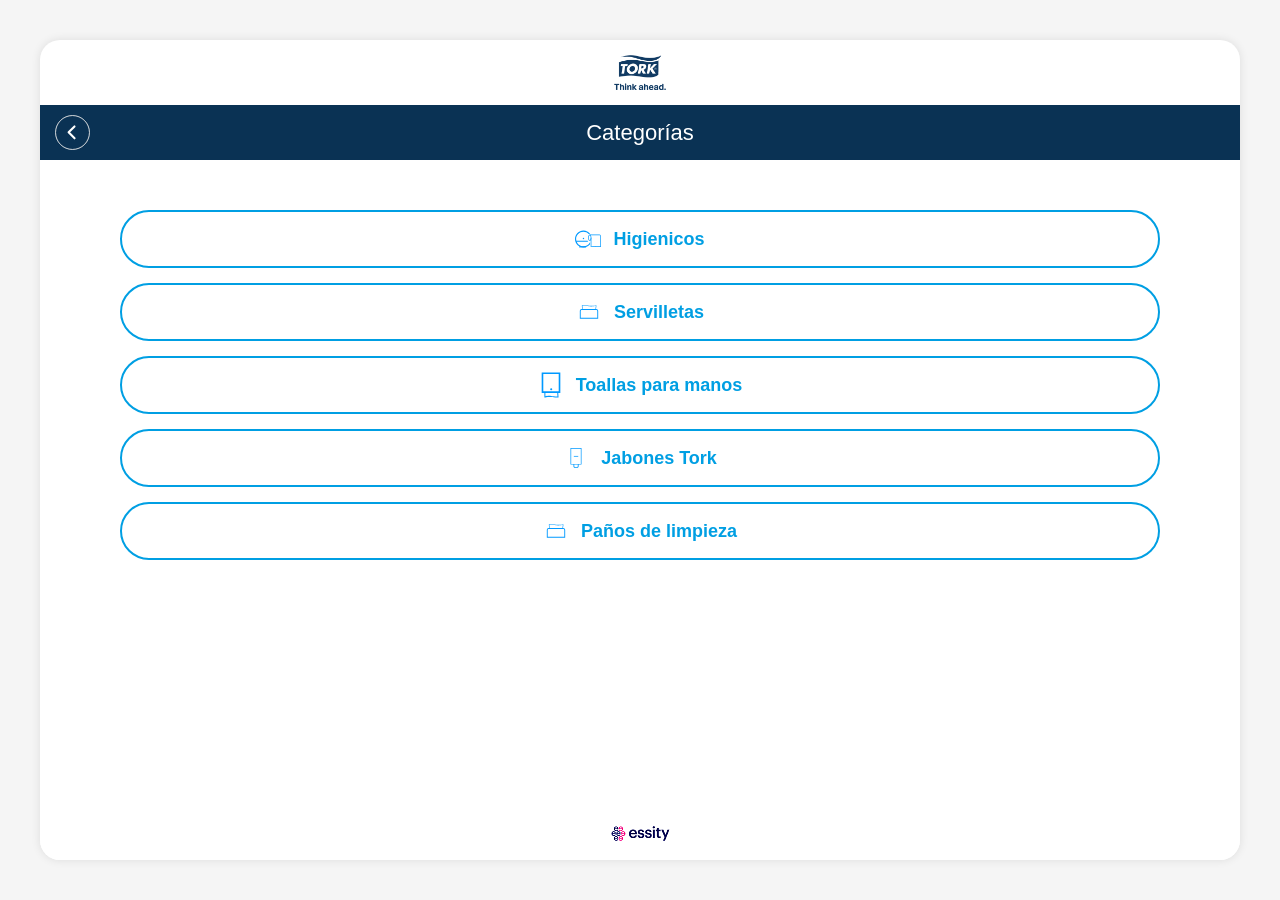
==== categorias.html @ 6666c170 "parte 1 terminado" ====
<!DOCTYPE html>
<html lang="es">
<head>
    <meta charset="UTF-8">
    <meta name="viewport" content="width=device-width, initial-scale=1.0">
    <title>Tork - Categorías</title>
    <link rel="stylesheet" href="css/style.css">
    <link rel="stylesheet" href="https://cdnjs.cloudflare.com/ajax/libs/font-awesome/6.4.0/css/all.min.css">
</head>
<body>
    <div class="app-container">
        <header class="main-header">
            <img src="public/assets/logos/logo.png" alt="Logo de Tork" class="logo-image">
        </header>
        <nav class="top-nav">
            <a href="index.html" class="back-button">
                <img src="public/assets/icon/boton regresar blanco.svg" alt="Regresar" class="fab-icon-img">
            </a>
            <h1 class="nav-title">Categorías</h1>
        </nav>
        <main class="content">
            <div id="categories-grid" class="category-buttons">
                <!-- Contenido generado por JS -->
            </div>
        </main>
        <footer class="main-footer">
            <img src="public/assets/logos/logo-essity.png" alt="Logo de Essity" class="essity-logo-image">
        </footer>
    </div>

    <script src="js/common.js"></script>
    <script>
        fetch('public/catalog.json')
            .then(res => res.json())
            .then(data => {
                const grid = document.getElementById('categories-grid');
                data.categorias.forEach(cat => {
                    const card = document.createElement('a');
                    card.href = `productos.html?cat=${cat.id}`;
                    card.className = "btn btn-outline";
                    card.innerHTML = `
                        <img src="${cat.thumbnail || 'public/assets/images/placeholder.jpg'}" class="fab-icon-img" style="border-radius: 4px;" onerror="this.src='public/assets/images/placeholder.jpg'">
                        <span>${cat.nombre}</span>
                    `;
                    grid.appendChild(card);
                });
            });
    </script>
</body>
</html>
---- css/style.css ----
:root {
    --primary-blue: #009FE3;
    --dark-blue: #0A3254;
    --text-blue: #0f4b81;
    --white: #ffffff;
    --border-gray: #e0e0e0;
    --font-stack: 'Roboto', sans-serif;
}

* {
    box-sizing: border-box;
    margin: 0;
    padding: 0;
}

a {
    text-decoration: none;
}

body {
    font-family: var(--font-stack);
    background-color: #f5f5f5; /* Light background for the outer area if viewed on desktop */
    display: flex;
    justify-content: center;
}

.app-container {
    width: 100%;
    max-width: 1200px;
    background-color: var(--white);
    min-height: 100vh;
    box-shadow: 0 0 10px rgba(0,0,0,0.1);
    position: relative;
    padding-bottom: 60px; /* Space for footer */
}

@media (min-width: 1200px) {
    body {
        padding: 40px 0;
    }
    .app-container {
        min-height: calc(100vh - 80px);
        border-radius: 20px;
        overflow: hidden;
    }
}

/* Header (Logo) */
.main-header {
    text-align: center;
    padding: 15px 0;
    display: flex;
    flex-direction: column;
    align-items: center;
}

.logo-text {
    font-size: 24px;
    font-weight: 900;
    color: var(--dark-blue);
    letter-spacing: 1px;
    border-top: 3px solid var(--dark-blue);
    border-bottom: 3px solid var(--dark-blue);
    padding: 0 5px;
    line-height: 1;
    margin-bottom: 4px;
}

.logo-subtext {
    font-size: 10px;
    color: var(--dark-blue);
    font-weight: 700;
}

.logo-image {
    height: 35px;
    width: auto;
}

/* Navigation Bar */
.top-nav {
    background-color: var(--dark-blue);
    color: var(--white);
    display: flex;
    align-items: center;
    padding: 10px 15px;
    position: sticky;
    top: 0;
    z-index: 1000;
}

.back-button {
    background: none;
    border: none;
    color: var(--white);
    font-size: 22px;
    cursor: pointer;
    width: 35px;
    height: 35px;
    display: flex;
    align-items: center;
    justify-content: center;
}

.back-button .fab-icon-img {
    width: 35px;
    height: 35px;
}

.nav-title {
    flex-grow: 1;
    text-align: center;
    font-size: 18px;
    font-weight: 500;
    transform: translateX(-17.5px); /* Ajustado para el nuevo tamaño del icono de 35px */
}

/* Main Content */
.content {
    padding: 20px 25px;
}

.product-title {
    color: var(--text-blue);
    font-size: 20px;
    text-align: center;
    font-weight: 700;
    margin-bottom: 15px;
    line-height: 1.3;
}

.content-fade {
    animation: fadeIn 0.5s ease;
}

@keyframes fadeIn {
    from { opacity: 0; transform: translateY(5px); }
    to { opacity: 1; transform: translateY(0); }
}

/* Loading Spinner */
.loading-spinner {
    width: 50px;
    height: 50px;
    border: 4px solid rgba(0, 159, 227, 0.1);
    border-top: 4px solid var(--primary-blue);
    border-radius: 50%;
    animation: spin 1s linear infinite;
    position: absolute;
    top: 50%;
    left: 50%;
    transform: translate(-50%, -50%);
    z-index: 10;
}

.spinner-small {
    width: 24px;
    height: 24px;
    border-width: 3px;
}

@keyframes spin {
    0% { transform: translate(-50%, -50%) rotate(0deg); }
    100% { transform: translate(-50%, -50%) rotate(360deg); }
}

.loader-container {
    position: absolute;
    top: 0;
    left: 0;
    width: 100%;
    height: 100%;
    background-color: rgba(255, 255, 255, 0.7);
    display: flex;
    align-items: center;
    justify-content: center;
    z-index: 5;
    transition: opacity 0.3s ease, visibility 0.3s ease;
}

.loader-container.hidden {
    opacity: 0;
    visibility: hidden;
    pointer-events: none;
}

.image-wrapper {
    position: relative;
    width: 100%;
    height: 100%;
    display: flex;
    align-items: center;
    justify-content: center;
    overflow: hidden;
}

/* Product Image Section */
.product-image-container {
    position: relative;
    text-align: center;
    margin-bottom: 0px;
}

.product-image {
    width: 100%;
    max-width: 100%;
    height: 280px;
    object-fit: contain;
    --poster-color: transparent;
}

#product-viewer::part(default-progress-bar),
#product-viewer::part(default-ar-button) {
    display: none;
}

/* Dynamic Technical Dimensions */
.dot {
    display: none;
}

.dim {
    background: #fff;
    border-radius: 4px;
    border: none;
    box-sizing: border-box;
    box-shadow: 0 2px 4px rgba(0, 0, 0, 0.25);
    color: rgba(0, 0, 0, 0.8);
    display: block;
    font-family: 'Roboto', sans-serif;
    font-size: 1em;
    font-weight: 700;
    max-width: 128px;
    overflow-wrap: break-word;
    padding: 0.5em 1em;
    position: absolute;
    width: max-content;
    height: max-content;
    transform: translate3d(-50%, -50%, 0);
    pointer-events: none;
    --min-hotspot-opacity: 0;
}

@media only screen and (max-width: 800px) {
    .dim {
        font-size: 3vw;
    }
}

.dimensionLineContainer {
    pointer-events: none;
    display: block;
    position: absolute;
    top: 0;
    left: 0;
    width: 100%;
    height: 100%;
    z-index: 1;
}

.dimensionLine {
    stroke: #00b4ff;
    stroke-width: 2;
    stroke-dasharray: 4;
}

.hide {
    display: none !important;
}

:not(:defined)>* {
    display: none;
}


/* Dimension Hotspots & Lines */
.dimension-hotspot {
    display: flex;
    align-items: center;
    justify-content: center;
    background: transparent;
    border: none;
    padding: 0;
    pointer-events: none;
    transition: opacity 0.3s, visibility 0.3s;
    user-select: none;
}

.dimension-hotspot span {
    background: #fff;
    border-radius: 4px;
    border: 1px solid #ddd;
    box-shadow: 0 4px 8px rgba(0,0,0,0.15);
    color: #333;
    font-family: 'Roboto', sans-serif;
    font-size: 12px;
    font-weight: 700;
    padding: 5px 10px;
    white-space: nowrap;
    position: relative;
    z-index: 2;
}

/* Technical Dashed Lines */
.dimension-hotspot::after {
    content: '';
    position: absolute;
    border: 1px dashed #00b4ff;
    z-index: 1;
}

/* Specific line orientations and lengths to "connect" them visually */
button[slot="hotspot-height"]::after {
    height: 200px;
    width: 0;
    left: 50%;
    top: 50%;
    transform: translate(-50%, -50%);
}

button[slot="hotspot-width"]::after {
    width: 180px;
    height: 0;
    top: 50%;
    left: 50%;
    transform: translate(-50%, -50%);
}

button[slot="hotspot-depth"]::after {
    width: 140px;
    height: 0;
    top: 50%;
    left: 50%;
    transform: translate(-50%, -50%) rotate(45deg);
}

.dimension-hotspot.hidden {
    opacity: 0;
    visibility: hidden;
}


.fab-container {
    position: absolute;
    right: 0;
    top: 50%;
    transform: translateY(-50%);
    display: flex;
    flex-direction: column;
    align-items: center;
    z-index: 10;
}

.fab-menu {
    display: flex;
    flex-direction: column;
    align-items: center;
    gap: 15px;
    opacity: 0;
    visibility: hidden;
    max-height: 0;
    overflow: hidden;
    margin-bottom: 0;
    transition: all 0.3s ease;
    pointer-events: none;
    padding: 0 10px; /* Space so button shadows don't clip */
}

.fab-menu.expanded {
    opacity: 1;
    visibility: visible;
    max-height: 400px;
    margin-bottom: 15px;
    pointer-events: auto;
    padding: 10px 10px 0;
}

.menu-level {
    display: flex;
    flex-direction: column;
    align-items: center;
    gap: 15px;
    width: 100%;
}

.menu-level.hidden {
    display: none;
}

/* Measures Mode: Hide everything except the Medidas button itself */
.fab-container.measures-mode .fab-item:not(:has(#btn-medidas)),
.fab-container.measures-mode .add-button,
.fab-container.measures-mode .fab-main-label {
    display: none !important;
}

.fab-item {
    display: flex;
    flex-direction: column;
    align-items: center;
}

.fab-action {
    background-color: var(--primary-blue);
    color: var(--white);
    width: 45px;
    height: 45px;
    border-radius: 50%;
    border: none;
    font-size: 26px;
    display: flex;
    align-items: center;
    justify-content: center;
    cursor: pointer;
    box-shadow: 0 2px 5px rgba(0,0,0,0.2);
    transition: transform 0.2s, background-color 0.2s;
}

.fab-action:active {
    transform: scale(0.95);
}

.fab-icon-img {
    width: 26px;
    height: 26px;
    object-fit: contain;
}

.fab-env-thumb {
    padding: 0;
    overflow: hidden;
    border: 3px solid var(--primary-blue);
    background-color: transparent;
    transition: all 0.3s ease;
    box-shadow: 0 4px 10px rgba(0,0,0,0.1);
}

.fab-env-thumb.active {
    background-color: var(--primary-blue);
    border: none;
    box-shadow: 0 6px 15px rgba(0,0,0,0.1);
}

.fab-env-thumb.active .env-thumb-img {
    opacity: 0;
}

.env-thumb-img {
    width: 100%;
    height: 100%;
    object-fit: cover;
    transition: opacity 0.3s ease;
}

.fab-label {
    color: var(--primary-blue);
    font-size: 11px;
    font-weight: 500;
    margin-top: 4px;
}

.add-button {
    background-color: var(--primary-blue);
    color: var(--white);
    width: 45px;
    height: 45px;
    border-radius: 50%;
    border: none;
    display: grid !important;
    place-items: center !important;
    position: relative;
    padding: 0 !important;
    cursor: pointer;
    box-shadow: 0 2px 5px rgba(0,0,0,0.2);
    transition: all 0.3s ease;
}

.add-button i,
.add-button img {
    grid-area: 1 / 1;
    margin: 0 !important;
    display: block;
}

.add-button i {
    font-size: 26px;
    line-height: 1;
}

.add-button img {
    width: 26px;
    height: 26px;
    object-fit: contain;
    /* This filter converts the white stroke of cruz.svg to the primary blue #009FE3 */
    filter: brightness(0) saturate(100%) invert(48%) sepia(93%) saturate(2500%) hue-rotate(170deg) brightness(90%) contrast(100%);
}

.add-button.expanded {
    background-color: var(--white);
    color: var(--primary-blue);
    border: 1px solid var(--primary-blue);
    box-shadow: none;
}

.fab-main-label {
    color: var(--primary-blue);
    font-size: 11px;
    font-weight: 500;
    margin-top: 4px;
}

/* Product Details */
.product-details {
    display: flex;
    flex-direction: column;
    align-items: center;
    padding-top: 15px;
}

.traffic-info {
    display: flex;
    align-items: center;
    gap: 8px;
    color: var(--text-blue);
    font-size: 16px;
    margin-bottom: 15px;
}

.traffic-info i,
.traffic-icon-img {
    width: 26px;
    height: 26px;
    font-size: 26px;
    color: var(--primary-blue);
    object-fit: contain;
}

.separator {
    width: 100%;
    border: none;
    border-top: 1px dotted #ccc;
    margin-bottom: 15px;
}

.description {
    text-align: left;
    color: var(--text-blue);
    font-size: 14px;
    line-height: 1.4;
    margin-bottom: 25px;
}

/* Product Options */
.options-section {
    width: 100%;
    margin-bottom: 25px;
}

.section-title {
    color: var(--dark-blue);
    font-size: 15px;
    font-weight: 700;
    margin-bottom: 12px;
    text-align: left;
}

.color-options,
.design-thumbnails {
    display: flex;
    gap: 15px;
}

.color-btn {
    background: none;
    border: none;
    display: flex;
    flex-direction: column;
    align-items: center;
    cursor: pointer;
}

.color-circle {
    width: 45px;
    height: 45px;
    border-radius: 50%;
    border: 1px solid #ccc;
    display: flex;
    align-items: center;
    justify-content: center;
    margin-bottom: 4px;
    transition: all 0.2s ease;
}

.color-btn.active .color-circle {
    border: 2px solid var(--dark-blue);
}

.color-circle::before {
    content: '';
    width: 35px;
    height: 35px;
    border-radius: 50%;
}

.white-color::before {
    background-color: #fff;
    border: 1px solid #eee;
}

.black-color::before {
    background-color: #111;
}

.steel-color::before {
    background-color: #8E8E8E;
}

.color-label {
    font-size: 12px;
    color: var(--dark-blue);
    font-weight: 500;
}

.thumb-btn {
    background: none;
    border: 1px solid #ccc;
    border-radius: 12px;
    padding: 3px;
    cursor: pointer;
    transition: all 0.2s;
}

.thumb-btn.active {
    border: 2px solid var(--dark-blue);
    padding: 2px;
}

.mock-thumb {
    width: 60px;
    height: 60px;
    border-radius: 8px;
    background-color: #f9f9f9;
    display: flex;
    align-items: center;
    justify-content: center;
    color: #ccc;
    font-size: 31px;
    overflow: hidden; /* Added to ensure image doesn't bleed out */
}

.mock-thumb img {
    width: 100%;
    height: 100%;
    object-fit: cover;
}

.details-section {
    width: 100%;
    margin-top: 15px;
    text-align: left;
}

/* Action Buttons */
.action-buttons,
.category-buttons {
    width: 100%;
    display: flex;
    flex-direction: column;
    gap: 15px;
}

.btn {
    width: 100%;
    padding: 14px 20px;
    border-radius: 30px;
    font-size: 18px;
    font-weight: 700;
    cursor: pointer;
    display: flex;
    align-items: center;
    justify-content: center;
    gap: 12px;
    transition: background-color 0.2s, transform 0.1s;
    text-decoration: none;
}

.btn:active {
    transform: scale(0.98);
}

.btn:disabled {
    opacity: 0.6;
    cursor: not-allowed;
    pointer-events: auto; /* Permite que el hover funcione */
    background-color: #f0f0f0 !important;
    border-color: #ccc !important;
    color: #888 !important;
}

.btn:disabled img {
    filter: grayscale(1) brightness(0.8);
}

.btn-outline {
    background-color: transparent;
    border: 2px solid var(--primary-blue);
    color: var(--primary-blue);
}
/* Tooltip rápido para botón desactivado */
#btn-ar[data-tooltip]:disabled {
    position: relative;
}

#btn-ar[data-tooltip]:disabled:hover::after {
    content: attr(data-tooltip); /* Usamos el atributo data-tooltip */
    position: absolute;
    bottom: calc(100% + 15px);
    left: 50%;
    transform: translateX(-50%);
    background: var(--dark-blue);
    color: var(--white);
    padding: 10px 14px;
    border-radius: 10px;
    font-size: 14px;
    line-height: 1.2;
    font-weight: 500;
    text-align: center;
    width: max-content;
    max-width: 250px;
    white-space: normal;
    box-shadow: 0 4px 15px rgba(0,0,0,0.2);
    z-index: 20000;
    pointer-events: none;
    opacity: 0;
    animation: fadeInFast 0.2s forwards;
}

/* Pequeña flecha para el tooltip */
#btn-ar[data-tooltip]:disabled:hover::before {
    content: '';
    position: absolute;
    bottom: calc(100% + 5px);
    left: 50%;
    transform: translateX(-50%);
    border: 8px solid transparent;
    border-top-color: var(--dark-blue);
    z-index: 20000;
    pointer-events: none;
    opacity: 0;
    animation: fadeInFast 0.2s forwards;
}

@keyframes fadeInFast {
    to { opacity: 1; }
}








.btn-outline .fab-icon-img {
    width: 26px;
    height: 26px;
}

.btn-primary {
    background-color: var(--primary-blue);
    border: 2px solid var(--primary-blue);
    color: var(--white);
}

.btn-primary .fab-icon-img {
    width: 26px;
    height: 26px;
}

/* Footer */
.main-footer {
    position: absolute;
    bottom: 0;
    width: 100%;
    text-align: center;
    padding: 15px 0;
    background-color: var(--white);
}

.footer-logo {
    display: flex;
    align-items: center;
    justify-content: center;
    gap: 5px;
}

.essity-dots {
    display: flex;
    flex-wrap: wrap;
    width: 16px;
    height: 16px;
    justify-content: center;
    align-items: center;
    position: relative;
    transform: rotate(45deg);
}

.dot {
    width: 6px;
    height: 6px;
    border-radius: 50%;
    position: absolute;
}

.dot.d1 {
    background-color: #D22630;
    top: 0;
    left: 0;
}

.dot.d2 {
    background-color: #00A6CE;
    top: 0;
    right: 0;
}

.dot.d3 {
    background-color: #002A5C;
    bottom: 0;
    left: 0;
}

.essity-text {
    font-weight: 900;
    font-size: 20px;
    color: var(--dark-blue);
    letter-spacing: -1px;
}

.essity-logo-image {
    height: 15px;
    width: auto;
}

/* Responsive Desktop Styles */
@media (min-width: 768px) {
    .content {
        display: flex;
        flex-direction: column;
        align-items: center;
        gap: 20px;
        padding: 50px 80px;
    }

    .product-title {
        width: 100%;
        font-size: 32px;
        margin-bottom: 10px;
        text-align: center;
    }

    .product-image-container {
        width: 100%;
        max-width: 500px; /* Keep image from getting too huge */
        margin-bottom: 0px;
    }

    .product-details {
        width: 100%;
        max-width: 800px;
        align-items: center; /* Center everything like mobile */
        padding-top: 10px;
    }
    
    .traffic-info {
        font-size: 18px;
    }

    .description {
        text-align: left;
        font-size: 18px;
        padding: 0;
        margin-bottom: 35px;
    }

    .action-buttons {
        flex-direction: column; /* Stack buttons like mobile */
        gap: 15px;
        align-items: center;
        width: 100%;
        max-width: 400px; /* Limit button width on desktop */
    }

    .nav-title {
        font-size: 22px;
    }
    
    .logo-image {
        height: 35px;
    }
}

/* Details Card Overlay */
.details-overlay {
    position: fixed;
    top: 0;
    left: 0;
    width: 100%;
    height: 100%;
    background-color: rgba(0,0,0,0.6); 
    z-index: 3000;
    display: flex;
    align-items: center;
    justify-content: center;
    backdrop-filter: blur(5px);
    transition: opacity 0.3s ease;
}

.details-overlay.hidden {
    display: none !important;
}

.details-card-container {
    padding: 20px;
    width: 100%;
    max-width: 400px;
    pointer-events: auto;
    /* Remove vertical shift to keep it truly centered and "fixed" in view */
    transform: none; 
}

.details-card {
    background-color: var(--white);
    border: 3px solid var(--primary-blue);
    border-radius: 40px;
    padding: 30px 20px 40px;
    position: relative;
    min-height: 250px;
    box-shadow: 0 10px 40px rgba(0,0,0,0.2);
}

.details-close-btn {
    position: absolute;
    top: 15px;
    right: 15px;
    width: 32px;
    height: 32px;
    background-color: var(--primary-blue);
    color: var(--white);
    border: none;
    border-radius: 50%;
    display: flex;
    align-items: center;
    justify-content: center;
    font-size: 18px;
    cursor: pointer;
    z-index: 10;
    transition: transform 0.2s;
}

.details-close-btn:active {
    transform: scale(0.9);
}

/* Custom Carousel logic CSS */
.details-carousel {
    position: relative;
    height: 100%;
    width: 100%;
    overflow: hidden;
}

.carousel-inner {
    position: relative;
    width: 100%;
    height: 100%;
    min-height: 150px;
}

.carousel-item {
    position: absolute;
    top: 0;
    left: 0;
    width: 100%;
    height: 100%;
    opacity: 0;
    visibility: hidden;
    transition: opacity 0.4s ease, transform 0.4s ease;
    transform: translateX(20px);
}

.carousel-item.active {
    opacity: 1;
    visibility: visible;
    transform: translateX(0);
}

.carousel-page {
    display: flex;
    flex-direction: column;
    align-items: center;
    text-align: center;
    padding: 0 40px;
    height: 100%;
    justify-content: center;
}

.carousel-page h4 {
    color: var(--dark-blue);
    font-size: 20px;
    font-weight: 700;
    margin-bottom: 15px;
}

.carousel-page p {
    color: var(--text-blue);
    font-size: 15px;
    line-height: 1.4;
    margin: 0;
}

/* Custom Carousel Controls */
.carousel-control-prev,
.carousel-control-next {
    position: absolute;
    top: 50%;
    transform: translateY(-50%);
    width: 40px;
    height: 40px;
    background: none;
    border: none;
    cursor: pointer;
    display: flex;
    align-items: center;
    justify-content: center;
    color: #ccc;
    font-size: 24px;
    z-index: 5;
    transition: color 0.2s;
}

.carousel-control-prev:hover,
.carousel-control-next:hover {
    color: var(--primary-blue);
}

.carousel-control-prev {
    left: 0;
}

.carousel-control-next {
    right: 0;
}

/* Custom Indicators */
.details-indicators {
    position: absolute;
    bottom: 12px; /* Close to the bottom edge */
    left: 0;
    width: 100%;
    display: flex;
    justify-content: center;
    gap: 12px;
    z-index: 10;
}

.dot-indicator {
    width: 12px;
    height: 12px;
    border-radius: 50%;
    background-color: #ddd;
    cursor: pointer;
    transition: background-color 0.3s, transform 0.2s;
}

.dot-indicator.active {
    background-color: var(--primary-blue);
    transform: scale(1.1);
}

.ui-hidden {
    opacity: 0;
    pointer-events: none;
    transition: opacity 0.3s;
}

@media (min-width: 768px) {
    .details-card {
        max-width: 500px;
    }
}

/* Tutorial Overlay */
.tutorial-overlay {
    position: fixed;
    top: 0;
    left: 0;
    width: 100%;
    height: 100%;
    background-color: rgba(0,0,0,0.6); 
    z-index: 3100;
    display: flex;
    align-items: center;
    justify-content: center;
    backdrop-filter: blur(5px);
    transition: opacity 0.3s ease;
}

.tutorial-overlay.hidden {
    display: none !important;
}

.tutorial-container {
    width: 95%; 
    padding: 0;
    max-width: 650px; 
    position: relative;
    pointer-events: auto;
    transform: none; 
}

.video-wrapper {
    background-color: #A9CCE3; /* Light blue background like the reference image */
    border-radius: 12px;
    aspect-ratio: 16/9;
    position: relative;
    overflow: hidden;
    box-shadow: 0 10px 30px rgba(0,0,0,0.3);
    display: flex;
    flex-direction: column;
}

.video-header {
    background: linear-gradient(to bottom, rgba(0,0,0,0.6), transparent);
    padding: 15px;
    display: flex;
    align-items: center;
    gap: 12px;
    position: absolute;
    top: 0;
    left: 0;
    width: 100%;
    z-index: 2;
}

.video-logo {
    width: 35px;
    height: 35px;
    background: white;
    border-radius: 50%;
    object-fit: contain;
    padding: 2px;
}

.video-title-group h4 {
    color: white;
    font-size: 14px;
    margin: 0;
    font-weight: 500;
}

.video-title-group p {
    color: #eee;
    font-size: 11px;
    margin: 0;
}

.video-player-container {
    flex-grow: 1;
    position: relative;
    width: 100%;
}

.video-iframe {
    width: 100%;
    height: 100%;
    border: none;
}

.video-play-icon {
    display: none; /* Already has YouTube's original play button */
}

.video-footer-mock {
    position: absolute;
    bottom: 0;
    left: 0;
    width: 100%;
    padding: 15px;
    display: flex;
    justify-content: space-between;
    align-items: center;
    background: linear-gradient(to top, rgba(0,0,0,0.6), transparent);
}

.share-btn-mock {
    color: white;
    font-size: 20px;
    cursor: pointer;
}

.watch-youtube-mock {
    background-color: rgba(25, 25, 25, 0.8);
    color: white;
    padding: 8px 15px;
    border-radius: 20px;
    font-size: 12px;
    display: flex;
    align-items: center;
    gap: 8px;
    font-weight: 500;
}

.watch-youtube-mock i {
    font-size: 16px;
}
/* Site Onboarding Tutorial */
.onboarding-overlay {
    position: fixed;
    top: 0;
    left: 0;
    width: 100%;
    height: 100%;
    z-index: 10000;
    overflow: hidden;
    transition: opacity 0.5s ease;
    display: flex;
    justify-content: center;
    align-items: center;
}

.onboarding-overlay.hidden {
    display: none;
    opacity: 0;
}

.onboarding-spotlight {
    position: absolute;
    box-shadow: 0 0 0 9999px rgba(0, 0, 0, 0.7);
    border-radius: 20px;
    transition: all 0.3s cubic-bezier(0.2, 0, 0.2, 1);
    pointer-events: none;
    z-index: 10001;
}

.onboarding-card {
    position: absolute;
    background: white;
    padding: 24px;
    border: 3px solid var(--primary-blue);
    border-radius: 40px;
    width: 280px;
    box-shadow: 0 15px 35px rgba(0,0,0,0.4);
    z-index: 10005;
    transition: all 0.3s ease;
    text-align: center;
}

.onboarding-card p {
    color: var(--dark-blue);
    font-size: 16px;
    font-weight: 600;
    margin-bottom: 24px;
    line-height: 1.5;
}

.onboarding-footer {
    display: flex;
    justify-content: space-between;
    align-items: center;
}

#onboarding-step-indicator {
    font-size: 13px;
    color: #999;
}

.btn-onboarding {
    background: var(--primary-blue);
    color: white;
    border: none;
    padding: 10px 18px;
    border-radius: 25px;
    cursor: pointer;
    font-weight: 700;
    font-size: 14px;
    transition: background-color 0.2s;
}

.onboarding-skip {
    position: absolute;
    top: 20px;
    right: 20px;
    background: rgba(0, 0, 0, 0.3);
    backdrop-filter: blur(5px);
    border: 1px solid rgba(255, 255, 255, 0.2);
    color: white;
    padding: 8px 16px;
    border-radius: 20px;
    cursor: pointer;
    font-size: 13px;
    font-weight: 500;
    z-index: 10006;
    transition: background 0.2s;
}

.onboarding-skip:hover {
    background: rgba(0, 0, 0, 0.5);
}

.onboarding-highlighted {
    z-index: 10002 !important;
    position: relative !important;
    pointer-events: none !important;
}
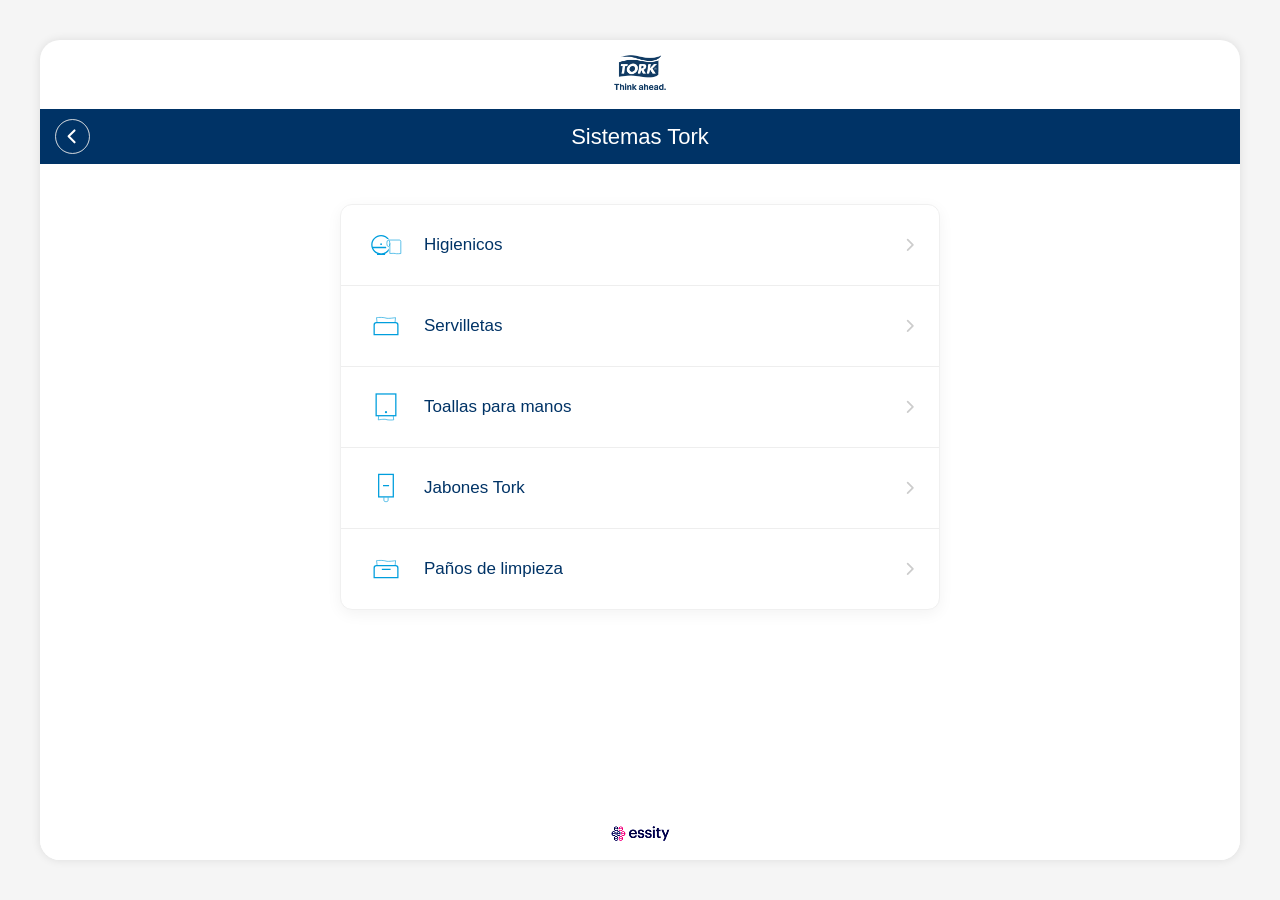
==== commit ed3570db: "Nuevos Cambios" ====
--- a/categorias.html
+++ b/categorias.html
@@ -3,23 +3,25 @@
 <head>
     <meta charset="UTF-8">
     <meta name="viewport" content="width=device-width, initial-scale=1.0">
-    <title>Tork - Categorías</title>
+    <title>Tork - Sistemas Tork</title>
     <link rel="stylesheet" href="css/style.css">
     <link rel="stylesheet" href="https://cdnjs.cloudflare.com/ajax/libs/font-awesome/6.4.0/css/all.min.css">
 </head>
 <body>
     <div class="app-container">
         <header class="main-header">
-            <img src="public/assets/logos/logo.png" alt="Logo de Tork" class="logo-image">
+            <a href="index.html">
+                <img src="public/assets/logos/logo.png" alt="Logo de Tork" class="logo-image">
+            </a>
         </header>
         <nav class="top-nav">
             <a href="index.html" class="back-button">
                 <img src="public/assets/icon/boton regresar blanco.svg" alt="Regresar" class="fab-icon-img">
             </a>
-            <h1 class="nav-title">Categorías</h1>
+            <h1 class="nav-title">Sistemas Tork</h1>
         </nav>
-        <main class="content">
-            <div id="categories-grid" class="category-buttons">
+        <main class="content" style="padding: 0;">
+            <div id="categories-grid" class="category-list">
                 <!-- Contenido generado por JS -->
             </div>
         </main>
@@ -35,14 +37,17 @@
             .then(data => {
                 const grid = document.getElementById('categories-grid');
                 data.categorias.forEach(cat => {
-                    const card = document.createElement('a');
-                    card.href = `productos.html?cat=${cat.id}`;
-                    card.className = "btn btn-outline";
-                    card.innerHTML = `
-                        <img src="${cat.thumbnail || 'public/assets/images/placeholder.jpg'}" class="fab-icon-img" style="border-radius: 4px;" onerror="this.src='public/assets/images/placeholder.jpg'">
-                        <span>${cat.nombre}</span>
+                    const item = document.createElement('a');
+                    item.href = `productos.html?cat=${cat.id}`;
+                    item.className = "category-item";
+                    item.innerHTML = `
+                        <div class="category-icon-wrapper">
+                            <img src="${cat.thumbnail || 'public/assets/images/placeholder.jpg'}" class="category-icon" onerror="this.src='public/assets/images/placeholder.jpg'">
+                        </div>
+                        <span class="category-name">${cat.nombre}</span>
+                        <i class="fa-solid fa-chevron-right chevron"></i>
                     `;
-                    grid.appendChild(card);
+                    grid.appendChild(item);
                 });
             });
     </script>
--- a/css/style.css
+++ b/css/style.css
@@ -1,7 +1,7 @@
 :root {
-    --primary-blue: #009FE3;
-    --dark-blue: #0A3254;
-    --text-blue: #0f4b81;
+    --primary-blue: #009edd;
+    --dark-blue: #003366;
+    --text-blue: #003366;
     --white: #ffffff;
     --border-gray: #e0e0e0;
     --font-stack: 'Roboto', sans-serif;
@@ -90,21 +90,41 @@
 }
 
 .back-button {
-    background: none;
+    position: relative;
+    z-index: 10; /* Asegura que esté por encima del título */
+    background-image: url('[data-uri]'); /* Fix para hit-testing en áreas transparentes */
+    background-color: transparent;
     border: none;
-    color: var(--white);
-    font-size: 22px;
-    cursor: pointer;
+    border-radius: 50%;
     width: 35px;
     height: 35px;
     display: flex;
     align-items: center;
     justify-content: center;
+    cursor: pointer;
+    transition: transform 0.2s ease;
+}
+
+/* Capa transparente que cubre todo el botón para capturar el click */
+.back-button::after {
+    content: '';
+    position: absolute;
+    top: 0;
+    left: 0;
+    right: 0;
+    bottom: 0;
+    background-color: rgba(0,0,0,0); /* Invisible pero clickeable */
+    z-index: 10;
+}
+
+.back-button:active {
+    transform: scale(0.9);
 }
 
 .back-button .fab-icon-img {
     width: 35px;
     height: 35px;
+    pointer-events: none; /* Evita que el SVG bloquee el click */
 }
 
 .nav-title {
@@ -660,17 +680,19 @@
     text-align: left;
 }
 
-/* Action Buttons */
+/* Action Buttons & Category Grid */
 .action-buttons,
 .category-buttons {
     width: 100%;
     display: flex;
     flex-direction: column;
     gap: 15px;
+    align-items: center; /* Center buttons horizontally */
 }
 
 .btn {
     width: 100%;
+    max-width: 320px; /* Tamaño estándar de botón */
     padding: 14px 20px;
     border-radius: 30px;
     font-size: 18px;
@@ -678,10 +700,21 @@
     cursor: pointer;
     display: flex;
     align-items: center;
-    justify-content: center;
+    justify-content: center; /* Volver a centrar por defecto */
     gap: 12px;
     transition: background-color 0.2s, transform 0.1s;
     text-decoration: none;
+}
+
+/* Botones con alineación a la izquierda (usado en visor) */
+.btn-aligned-icon {
+    justify-content: flex-start;
+    padding-left: 65px; /* Restaurar el offset pedido anteriormente solo aquí */
+}
+
+/* Ajustes específicos para el landing/home */
+.btn-home {
+    font-size: 19px; /* Un poco mas grande para llamar la atención en el index */
 }
 
 .btn:active {
@@ -1308,6 +1341,107 @@
     background: rgba(0, 0, 0, 0.5);
 }
 
+.category-list {
+    display: flex;
+    flex-direction: column;
+    width: 100%;
+}
+
+.category-item {
+    display: flex;
+    align-items: center;
+    padding: 20px 25px;
+    border-bottom: 1px solid #eee;
+    text-decoration: none;
+    color: var(--text-blue);
+    font-size: 17px;
+    font-weight: 500;
+    transition: background 0.2s ease;
+}
+
+.category-item:active {
+    background-color: rgba(0, 159, 227, 0.05);
+}
+
+.category-icon-wrapper {
+    width: 40px;
+    height: 40px;
+    display: flex;
+    align-items: center;
+    justify-content: center;
+    margin-right: 18px;
+}
+
+.category-icon {
+    width: 32px;
+    height: 32px;
+    object-fit: contain;
+}
+
+.category-name {
+    flex: 1;
+}
+
+.category-item .chevron {
+    color: #ccc;
+    font-size: 14px;
+}
+
+/* Desktop styles for category list focus */
+@media (min-width: 800px) {
+    .category-list {
+        max-width: 600px;
+        margin: 40px auto;
+        border: 1px solid #f0f0f0;
+        border-radius: 12px;
+        box-shadow: 0 4px 15px rgba(0,0,0,0.05);
+        background-color: var(--white);
+        overflow: hidden; /* Round icon/item backgrounds */
+    }
+    
+    .category-item:last-child {
+        border-bottom: none; /* No line at the end */
+    }
+
+    .index-main {
+        padding-top: 5vh !important;
+        justify-content: flex-start !important;
+    }
+}
+
+.index-main {
+    display: flex;
+    flex-direction: column;
+    align-items: center;
+    justify-content: center;
+    min-height: 70vh;
+    gap: 40px;
+    text-align: center;
+    padding: 20px;
+}
+
+.index-text {
+    padding: 0 20px;
+}
+
+.index-title {
+    color: var(--dark-blue);
+    font-size: 22px;
+    margin-bottom: 15px;
+    font-weight: 700;
+}
+
+.index-subtitle {
+    color: var(--text-blue);
+    font-size: 16px;
+}
+
+.index-buttons {
+    width: 100%;
+    max-width: 320px !important; /* Ensure consistency with and without icons */
+    gap: 20px;
+}
+
 .onboarding-highlighted {
     z-index: 10002 !important;
     position: relative !important;
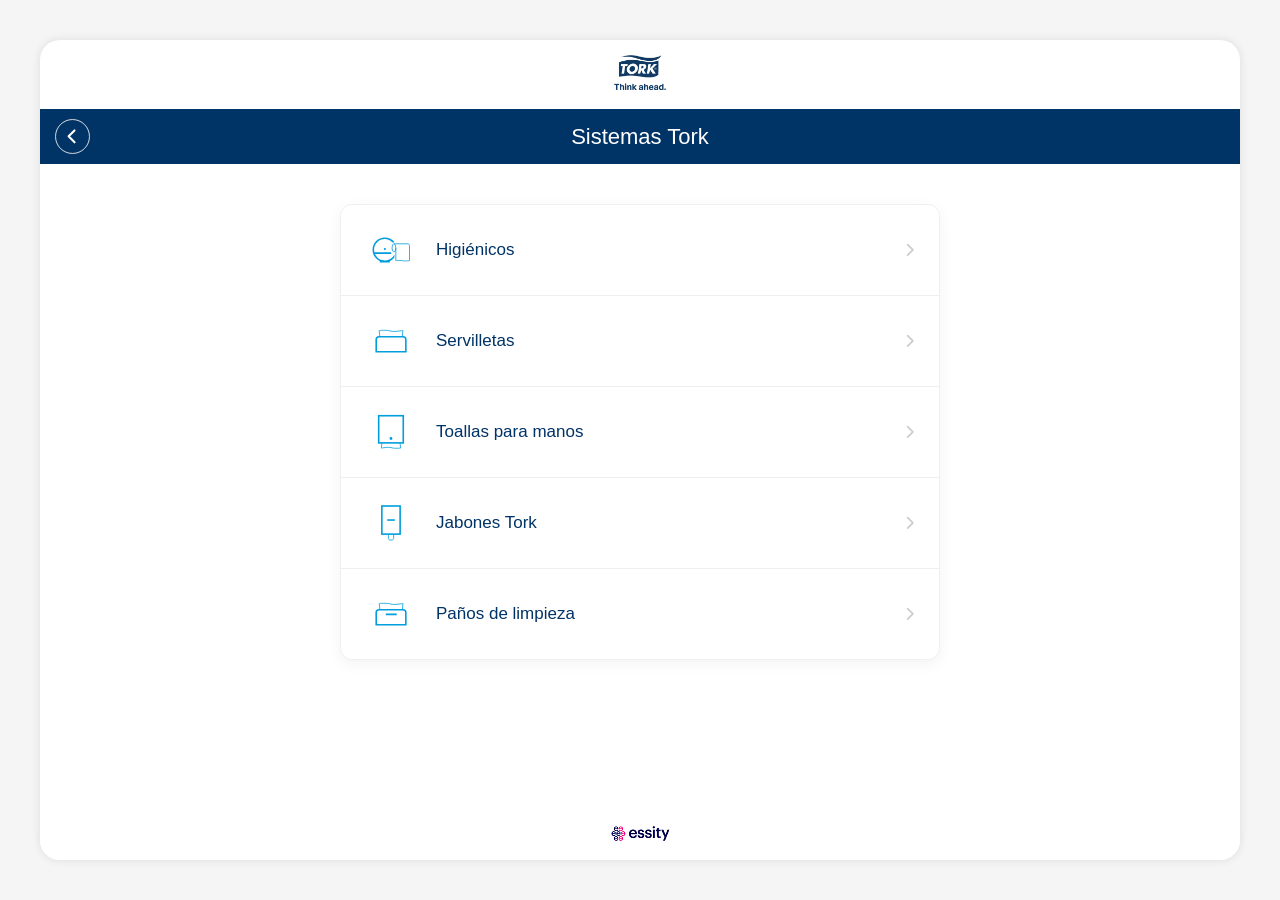
==== commit af575a01: "utms" ====
--- a/categorias.html
+++ b/categorias.html
@@ -15,7 +15,7 @@
             </a>
         </header>
         <nav class="top-nav">
-            <a href="index.html" class="back-button">
+            <a href="index.html" class="back-button" id="regresarBtn">
                 <img src="public/assets/icon/boton regresar blanco.svg" alt="Regresar" class="fab-icon-img">
             </a>
             <h1 class="nav-title">Sistemas Tork</h1>
@@ -32,13 +32,37 @@
 
     <script src="js/common.js"></script>
     <script>
+        const params = new URLSearchParams(window.location.search);
+        const showParam = params.get('show');
+        const showPids = showParam ? showParam.split(';').map(p => p.split('.')[0]) : null;
+        const noBack = params.get('nb') === '1' || !!showParam;
+
+        if (noBack) {
+            const btn = document.getElementById('regresarBtn');
+            if (btn) btn.style.display = 'none';
+            // También ocultamos el link del logo para estar seguros
+            const logoLink = document.querySelector('.main-header a');
+            if (logoLink) {
+                logoLink.onclick = (e) => e.preventDefault();
+                logoLink.style.cursor = 'default';
+            }
+        }
+
         fetch('public/catalog.json')
             .then(res => res.json())
             .then(data => {
                 const grid = document.getElementById('categories-grid');
                 data.categorias.forEach(cat => {
+                    // Si hay 'show', solo mostrar categorías que tengan esos productos
+                    if (showPids && !cat.productos.some(p => showPids.includes(p.id))) {
+                        return;
+                    }
+
                     const item = document.createElement('a');
-                    item.href = `productos.html?cat=${cat.id}`;
+                    const linkParams = new URLSearchParams(window.location.search);
+                    linkParams.set('cat', cat.id);
+                    item.href = `productos.html?${linkParams.toString()}`;
+                    
                     item.className = "category-item";
                     item.innerHTML = `
                         <div class="category-icon-wrapper">
--- a/css/style.css
+++ b/css/style.css
@@ -4,7 +4,7 @@
     --text-blue: #003366;
     --white: #ffffff;
     --border-gray: #e0e0e0;
-    --font-stack: 'Roboto', sans-serif;
+    --font-stack: 'Helvetica Neue', Helvetica, Arial, sans-serif;
 }
 
 * {
@@ -1322,23 +1322,25 @@
 
 .onboarding-skip {
     position: absolute;
-    top: 20px;
-    right: 20px;
-    background: rgba(0, 0, 0, 0.3);
-    backdrop-filter: blur(5px);
-    border: 1px solid rgba(255, 255, 255, 0.2);
+    bottom: calc(15px + env(safe-area-inset-bottom, 0px));
+    left: 50%;
+    transform: translateX(-50%);
+    background: rgba(0, 0, 0, 0.4);
+    backdrop-filter: blur(10px);
+    border: 1px solid rgba(255, 255, 255, 0.3);
     color: white;
-    padding: 8px 16px;
-    border-radius: 20px;
+    padding: 10px 24px;
+    border-radius: 25px;
     cursor: pointer;
-    font-size: 13px;
+    font-size: 14px;
     font-weight: 500;
     z-index: 10006;
-    transition: background 0.2s;
+    transition: all 0.2s cubic-bezier(0.175, 0.885, 0.32, 1.275);
 }
 
 .onboarding-skip:hover {
     background: rgba(0, 0, 0, 0.5);
+    transform: translateX(-50%) scale(1.05);
 }
 
 .category-list {
@@ -1364,17 +1366,17 @@
 }
 
 .category-icon-wrapper {
+    width: 50px;
+    height: 50px;
+    display: flex;
+    align-items: center;
+    justify-content: center;
+    margin-right: 20px;
+}
+
+.category-icon {
     width: 40px;
     height: 40px;
-    display: flex;
-    align-items: center;
-    justify-content: center;
-    margin-right: 18px;
-}
-
-.category-icon {
-    width: 32px;
-    height: 32px;
     object-fit: contain;
 }
 
